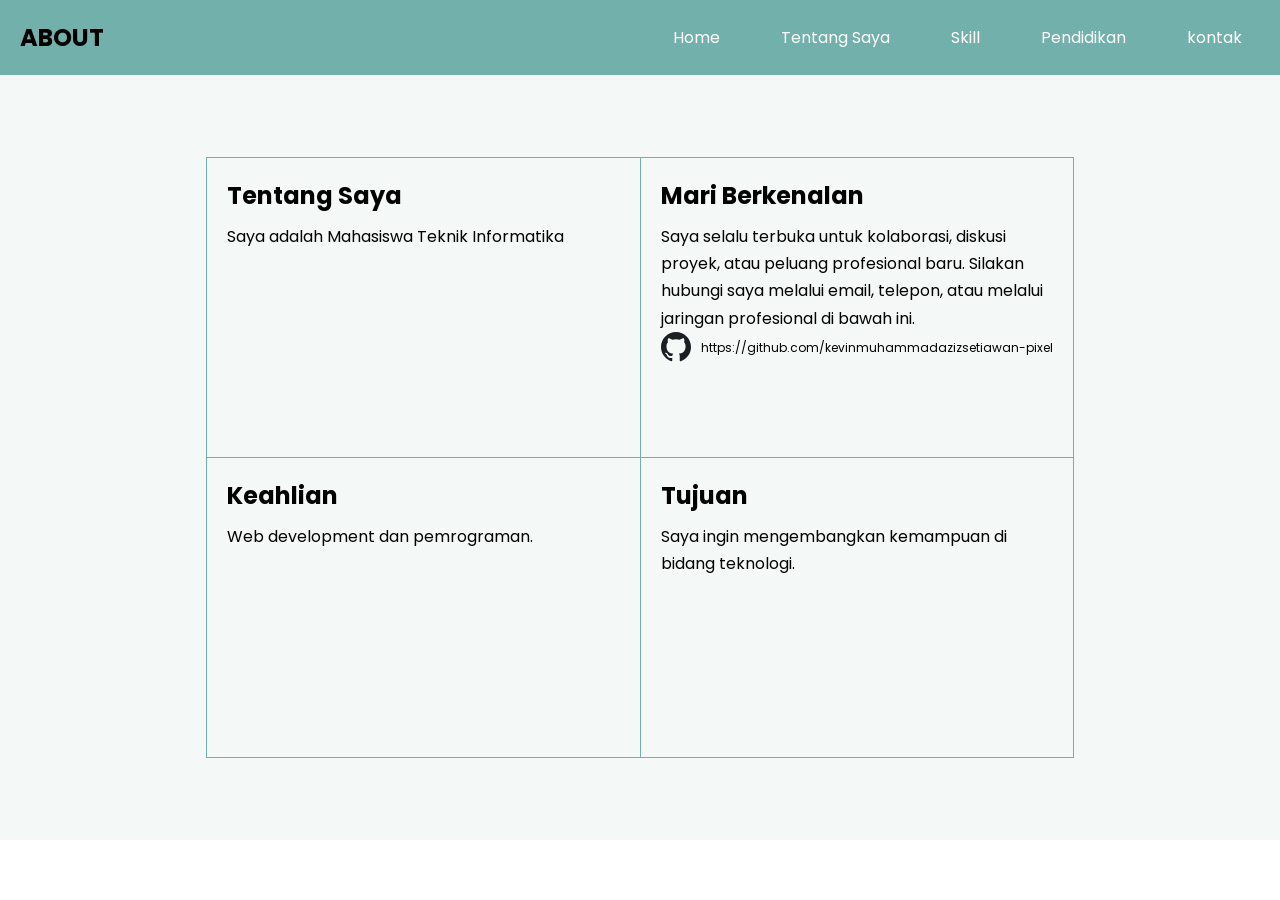
==== about.html @ 27ff0595 "Add files via upload" ====
<!DOCTYPE html>
<html lang="en">
<head>
    <meta charset="UTF-8">
    <meta name="viewport" content="width=device-width, initial-scale=1.0">
    <title>Document</title>
    <link rel="stylesheet" href="style.css">

    <style>
        
/* About Section */
.about-section {
    min-height: 85vh;
    display: flex;
    justify-content: center;
    align-items: center;
    padding: 40px 20px;
    background-color: #f4f8f7;
}

.about-table {
    width: 70%;
    height: 600px;
    table-layout: fixed;
    border-collapse: collapse;
    border: 1px solid #72B0AB;
}

.about-table td {
    width: 50%;
    height: 300px;
    padding: 20px;
    border: 1px solid #72B0AB;
    vertical-align: top;
    overflow-wrap: anywhere;
}

.about-table h2 {
    margin-bottom: 10px;
}

.about-table p {
    overflow-wrap: anywhere;
    word-break: normal;
    line-height: 1.7;
}
.git{
    display: flex;
    align-items: center;
    gap: 10px;
}
.git img {
    width: 30px;
    height: 30px;
    object-fit: contain;
    display: block;
}
.git a{
    text-decoration: none;
    color: #000000;
    font-size: 12px;
}


    </style>
</head>
<body>
    <header>
        <nav class="navbar">
            <h2 class="title">ABOUT</h2>
            <ul class="nav-menu">
                <li class="nav-item">
                    <a href="index.html" class="nav-link">Home</a>
                </li>
                <li class="nav-item">
                    <a href="about.html" class="nav-link">Tentang Saya</a>
                </li>
                <li class="nav-item">
                    <a href="skills.html" class="nav-link">Skill</a>
                </li>
                <li class="nav-item">
                    <a href="pendidikan.html" class="nav-link">Pendidikan</a>
                </li>
                <li class="nav-item">
                    <a href="contact.html" class="nav-link">kontak</a>
                </li>
            </ul>
        </nav>
    </header>
    <main class="about-section">
    <table class="about-table">
    <tr>
        <td>
            <h2>Tentang Saya</h2>
            <p>
                Saya adalah Mahasiswa Teknik Informatika
            </p>
        </td>
        <td>
            <h2>Mari Berkenalan</h2>
            <p>
                Saya selalu terbuka untuk kolaborasi,
                diskusi proyek, atau peluang profesional baru.
                Silakan hubungi saya melalui email, telepon,
                atau melalui jaringan profesional di bawah ini.
            </p>
            <div class="git">
                <img src="img/github.svg" alt=""><p>
                    <a href="https://github.com/kevinmuhammadazizsetiawan-pixel">https://github.com/kevinmuhammadazizsetiawan-pixel</a></p>

            </div>
        </td>
    </tr>
    <tr>
        <td>
            <h2>Keahlian</h2>
            <p>Web development dan pemrograman.</p>
        </td>
        <td>
            <h2>Tujuan</h2>
            <p>Saya ingin mengembangkan kemampuan di bidang teknologi.</p>
        </td>
    </tr>
</table>
</main>
</body>
</html>
---- style.css ----
@import url('https://fonts.googleapis.com/css2?family=Miniver&family=Poppins:ital,wght@0,400;0,500;0,600;0,700;0,800;0,900;1,300;1,400;1,500;1,600;1,700;1,800;1,900&display=swap');

* {
    margin: 0;
    padding: 0;
    box-sizing: border-box;
    font-family: "Poppins", sans-serif;
}

ul {
    list-style: none;
}

a {
    text-decoration: none;
}

/* Header */
header {
    background-color: #72B0AB;
    position: relative;
    z-index: 10;
}


header .navbar {
    position: relative;
    display: flex;
    padding: 20px;
    align-items: center;
    justify-content: space-between;
    z-index: 11;
}

.navbar .nav-menu {
    display: flex;
    gap: 25px;
}

.navbar .nav-menu .nav-link {
    padding: 10px 18px;
    color: white;
    position: relative;
    z-index: 12;
    
}

/* Konten utama */
.Content {
    display: flex;
    justify-content: space-between;
    align-items: center;
    gap: 30px;
    padding: 50px 30px;
}

/* Bagian teks */
.banner {
    width: 50%;
    padding-left: 100px;
}
.banner .content{
    margin-top: 200px;

}

.banner .title {
    font-size: 32px;
    font-weight: 700;
}

.banner .subtitle {
    font-size: 24px;
    font-weight: 500;
}

.banner .desc {
    font-size: 16px;
    margin-top: 10px;
}

/* Bagian gambar */
.banner-img {
    position: absolute;
    top: 0px;
    right: 200px;
    width: 500;
    height: auto;
    text-align: center;
}

.img {
    display: block;
    width: 100%;
    max-width: 500px;
    height: auto;
    margin: auto;
}
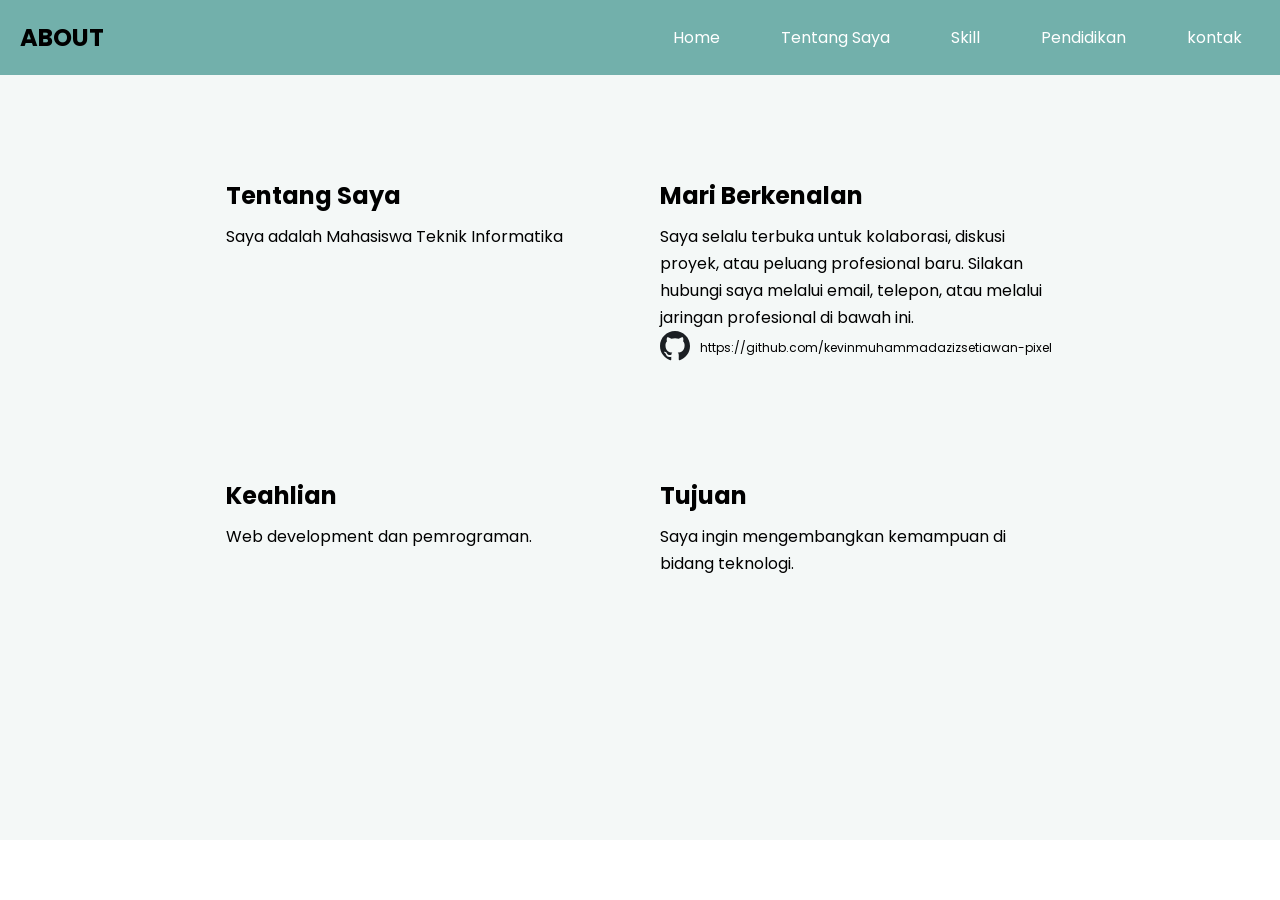
==== commit d3e18082: "Update border about.html" ====
--- a/about.html
+++ b/about.html
@@ -23,14 +23,12 @@
     height: 600px;
     table-layout: fixed;
     border-collapse: collapse;
-    border: 1px solid #72B0AB;
 }
 
 .about-table td {
     width: 50%;
     height: 300px;
     padding: 20px;
-    border: 1px solid #72B0AB;
     vertical-align: top;
     overflow-wrap: anywhere;
 }
@@ -124,4 +122,4 @@
 </table>
 </main>
 </body>
-</html>+</html>
